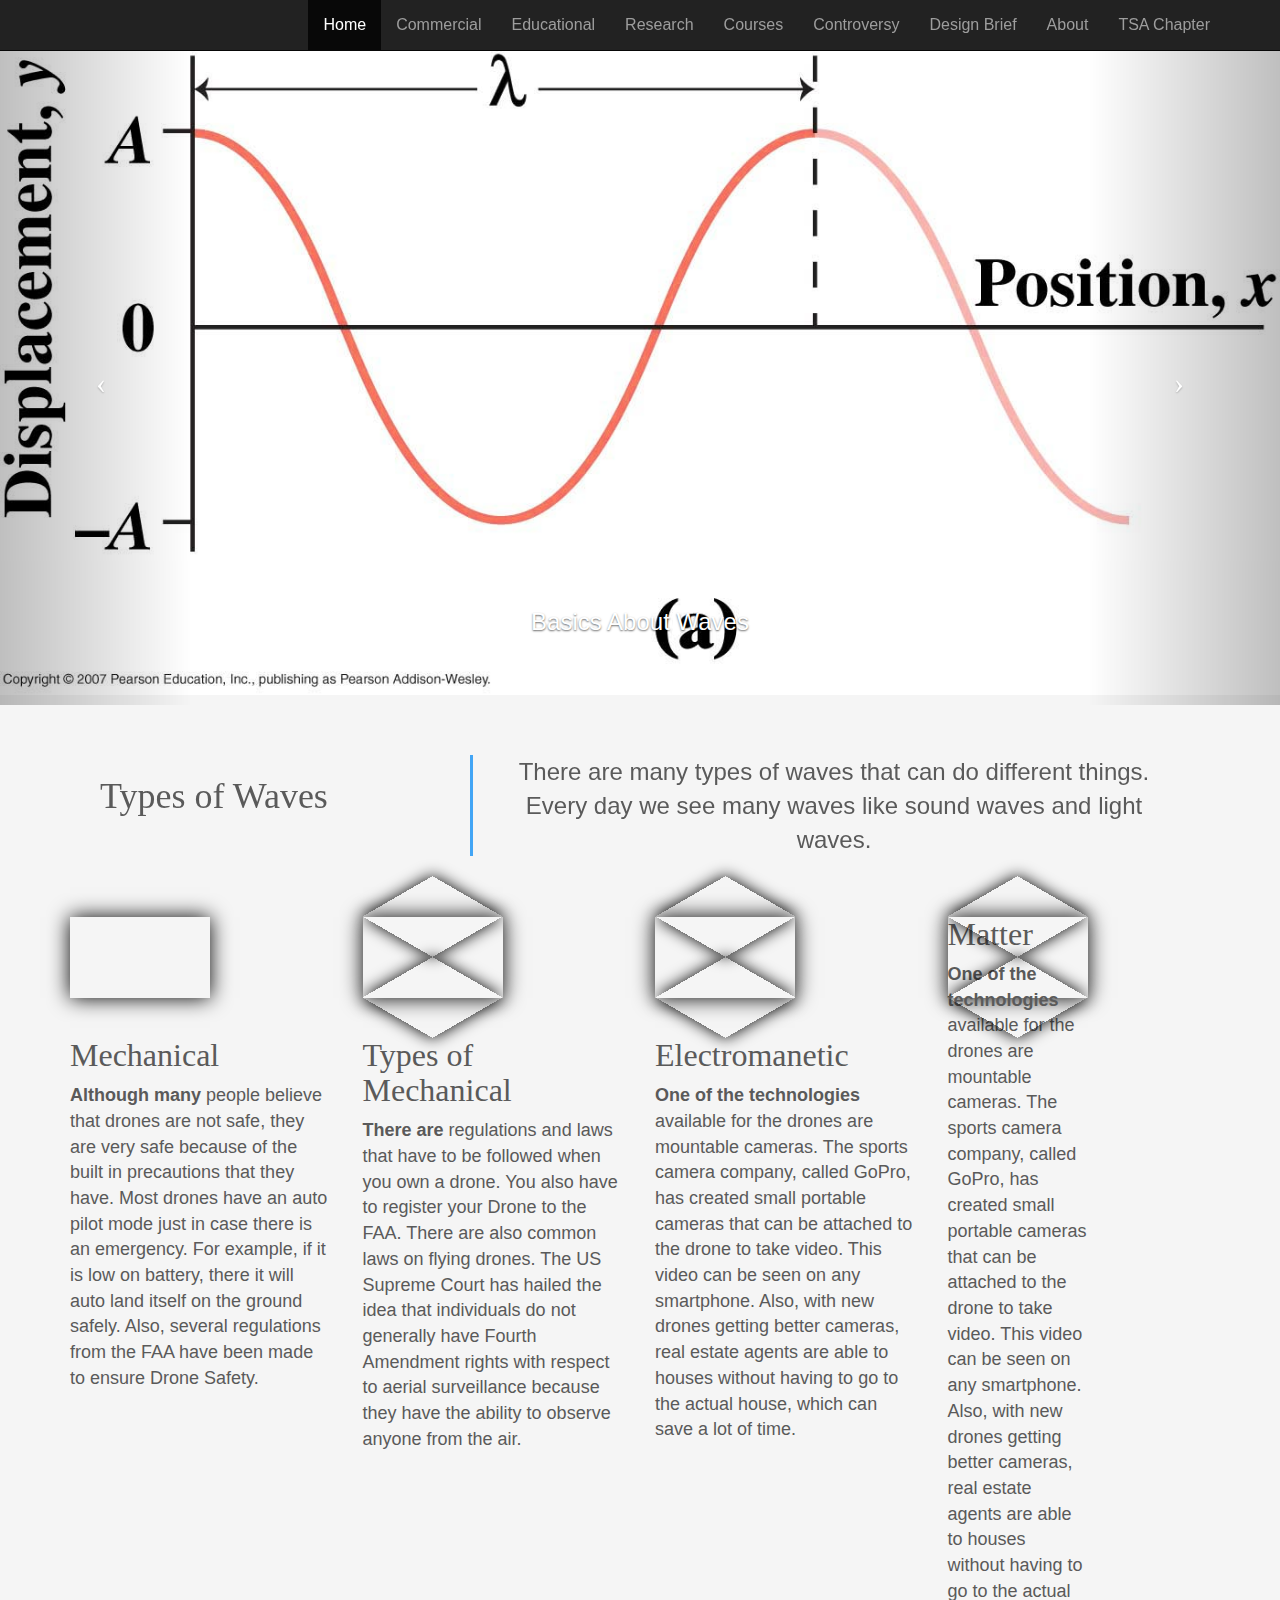
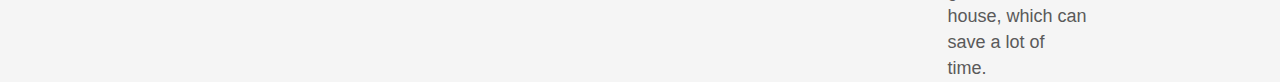
==== index.html @ e33c4ad2 "j" ====
<!DOCTYPE <!DOCTYPE html>
<html>
<head>
  <title>Waves</title>
  <meta name="viewport" content="width=device-width, initial-scale=1, maximum-scale=1, user-scalable=no">
  <link href = "css/bootstrap.min.css" rel = "stylesheet">
  <link href = "css/styles.css" rel = "stylesheet">
  <script type="text/javascript" src="s"></script>
  <link rel='shortcut icon' href='favicon.ico' type='image/x-icon'/ >
  <style>
.button {
  padding: 15px 25px;
  font-size: 24px;
  text-align: center;
  cursor: pointer;
  outline: none;
  color: #fff;
  background-color: #4CAF50;
  border: none;
  border-radius: 15px;
  box-shadow: 0 9px #999;
}

.button:hover {background-color: #3e8e41}

.button:active {
  background-color: #3e8e41;
  box-shadow: 0 5px #666;
  transform: translateY(4px);
}
</style>


</head>
<body>
    <!-- Navbar -->

    <nav class="navbar navbar-inverse navbar-fixed-top">
      <div class="container">
        <div class="navbar-header">
          <button type="button" class="navbar-toggle collapsed" data-toggle="collapse" data-target="#navbar" aria-expanded="false" aria-controls="navbar">
            <span class="sr-only">Toggle navigation</span>
            <span class="icon-bar"></span>
            <span class="icon-bar"></span>
            <span class="icon-bar"></span>
          </button>

        </div>
        <font size="3">
        <div id="navb>ar" class="collapse navbar-collapse">
          <ul class="nav navbar-nav navbar-right">
            <li class="active"><a href="index.html">Home</a></li>
            <li><a href="commercial.html">Commercial</a></li>
            <li><a href="educational.html">Educational</a></li>
            <li><a href="research.html">Research</a></li>
            <li><a href = "courses.html">Courses</a>
              <li><a href="controversy.html">Controversy</a></li>
              <li><a href = "desginBreif.html">Design Brief</a></li>
              <li><a href="about.html">About</a></li>
            <li><a href = "TSAChapter.html">TSA Chapter</a></li>
          </ul>
</font>
        </div>
      </div>
    </nav>
    <!-- End of Navbar -->
    <!-- Start of Carousel -->
    <div id = "myCarousel" class="carousel slide">
      <ol class = "carousel-indicators">
        <li data-target = "#myCarousel" data-slide-to = "0" class = "active"></li>
        <li data-target = "#myCarousel" data-slide-to = "1"></li>
        <li data-target = "#myCarousel" data-slide-to = "2"></li>
      </ol>

      <div class = "carousel-inner">

        <div class = "item active">
          <a href="commercial.html" class="darken"><img src = "images/image1.jpg" alt = "Basics About Waves" class = img-responsive></a>
          <div class = "carousel-caption">
            <div class = "full-width-text-center">
              <a href = "commercial.html"><h3>Basics About Waves</h3></a>
            </div>
          </div>
        </div>
        <div class = "item">
          <a href="educational.html"class="darken"><img src = "images/image2.jpg" alt = "Placeholder" class = img-responsive></a>
          <div class = "carousel-caption">
            <div class = "full-width-text-center">
              <a href="educational.html"><h3>Doppler Effect</h3></a>
            </div>
          </div>
        </div>
        <div class = "item">
          <a href = "research.html"class="darken"><img src = "images/image3.jpg" alt = "Placeholder" class = img-responsive></href>
          <div class = "carousel-caption">
            <div class = "full-width-text-center">
              <a href = "research.html"><h3>Math in Waves</h3></href>
            </div>
          </div>
        </div>
      </div>

      <a class = "carousel-control left" href = "#myCarousel" data-slide = "prev">
        <span class = "icon-prev"></span>
      </a>
      <a class = "carousel-control right" href = "#myCarousel" data-slide = "next">
        <span class = "icon-next"></span>
      </a>
    </div>
    <!-- End of Carousel -->


    <div class="container marketing">

      <!--  columns of text below the carousel -->


      <div class="col-sm-12 leadback">
              <div class="col-sm-4 section-title">

                <br>
                <br>

                <font face="Lato"><h1>Types of Waves </font> </h1>

              </div>
              <div class="col-sm-8">
                <p></p>

                <p class="lead">There are many types of waves that can do different things. Every day we see many waves like sound waves and light waves. </p>
              </div>
            </div>
      <div class="row">
        <div class="col-lg-3">



          <div class="hexagon">
  <div class="hexTop"></div>
  <div class="hexBottom"></div>
</div>
          <font size="6.5"><font face="Warnock"><h2>Mechanical</font></font></h2>
          <p><b>Although many </b>people believe that drones are not safe, they are very safe because of the built in precautions that they have. Most drones have an auto pilot mode just in case there is an emergency. For example, if it is low on battery, there it will auto land itself on the ground safely. Also, several regulations from the FAA have been made to ensure Drone Safety.</p>

        </div><!-- /.col-lg-4 -->
        <div class="col-lg-3">
          <div class="hexagonf">
  <div class="hexTopf"></div>
  <div class="hexBottomf"></div>
</div>
          <font size="6.5"><font face="Warnock"><h2>Types of Mechanical</font></font></h2>
          <p><b>There are </b>regulations and laws that have to be followed when you own a drone. You also have to register your Drone to the FAA. There are also common laws on flying drones. The US Supreme Court has hailed the idea that individuals do not generally have Fourth Amendment rights with respect to aerial surveillance because they have the ability to observe anyone from the air.</p>

        </div><!-- /.col-lg-4 -->
        <div class="col-lg-3">
          <div class="hexagonq">
  <div class="hexTopq"></div>
  <div class="hexBottomq"></div>
</div>
          <font size="6.5"><font face="Warnock"><h2>Electromanetic</font></font></h2>

          <p><b>One of the technologies </b>available for the drones are mountable cameras. The sports camera company, called GoPro, has created small portable cameras that can be attached to the drone to take video. This video can be seen on any smartphone. Also, with new drones getting better cameras, real estate agents are able to houses without having to go to the actual house, which can save a lot of time.


        </div><!-- /.col-lg-4 -->
        <div class="col-lg-3">
          <div class="hexagona">
  <div class="hexTopa"></div>
  <div class="hexBottoma"></div>

      <!-- /.row -->
      <font size="6.5"><font face="Warnock"><h2>Matter</font></font></h2>

      <p><b>One of the technologies </b>available for the drones are mountable cameras. The sports camera company, called GoPro, has created small portable cameras that can be attached to the drone to take video. This video can be seen on any smartphone. Also, with new drones getting better cameras, real estate agents are able to houses without having to go to the actual house, which can save a lot of time.
      </p>
    </div>
    <!-- Begin page content -->















    </body>
</center>
    <footer class="footer">
      <div class="container">
        <p class="text-muted"></p>
      </div>
    </footer>
    <script src="https://ajax.googleapis.com/ajax/libs/jquery/1.11.3/jquery.min.js"></script>
    <script src="js/bootstrap.min.js"></script>
</body>
</html>
---- css/styles.css ----
body {
  padding-top: 50px;
  color: #5a5a5a;
}
a {
  color:#FFF;
}
a:hover {
  color: #FFF;
}
a:link {
    text-decoration: none;
}

a.darken {
    display: inline-block;
    background: black;
    padding: 0;
    position:relative
}

a.darken img {
    display: block;

    -webkit-transition: all 0.5s linear;
       -moz-transition: all 0.5s linear;
        -ms-transition: all 0.5s linear;
         -o-transition: all 0.5s linear;
            transition: all 0.5s linear;
}

a.darken:hover img {
    opacity: 0.7;
}
a.darken span{position:absolute;top:5px;color:#000;left:10px}
a.darken:hover span{color:#fff;
    -webkit-transition: all 0.5s linear;
       -moz-transition: all 0.5s linear;
        -ms-transition: all 0.5s linear;
         -o-transition: all 0.5s linear;
            transition: all 0.5s linear;
}
#myCarousel {
  padding-bottom: 10px;
}
.starter-template {
  padding: 40px 15px;
  text-align: center;
}
html,body{height:100%;}
.carousel,.item,.active{height:100%;}
.carousel-inner{height:100%;}

.carousel-fade .carousel-inner .item {
  opacity: 0;
  -webkit-transition-property: opacity;
  -moz-transition-property: opacity;
  -o-transition-property: opacity;
  transition-property: opacity;
}
.carousel-fade .carousel-inner .active {
  opacity: 1;
}
.carousel-fade .carousel-inner .active.left,
.carousel-fade .carousel-inner .active.right {
  left: 0;
  opacity: 0;
  z-index: 1;
}
.carousel-fade .carousel-inner .next.left,
.carousel-fade .carousel-inner .prev.right {
  opacity: 1;
}
.carousel-fade .carousel-control {
  z-index: 2;
}
/* HEXAGON IMAGES OUTLINE */
.hexagon {
  position: relative;
  width: 140px;
  height: 80.83px;
  margin: 40.41px 0;
  background-image: url(http://aada.asn.au/wp-content/uploads/2014/12/saftey-first-370x215.jpg);
  background-size: auto 161.6581px;
  background-position: center;
  box-shadow: 0 0 20px rgba(0,0,0,1);
}

.hexTop,
.hexBottom {
  position: absolute;
  z-index: 1;
  width: 98.99px;
  height: 98.99px;
  overflow: hidden;
  -webkit-transform: scaleY(0.5774) rotate(-45deg);
  -ms-transform: scaleY(0.5774) rotate(-45deg);
  transform: scaleY(0.5774) rotate(-45deg);
  background: inherit;
  left: 20.50px;
}

/*counter transform the bg image on the caps*/
.hexTop:after,
.hexBottom:after {
  content: "";
  position: absolute;
  width: 140.0000px;
  height: 80.82903768654761px;
  -webkit-transform:  rotate(45deg) scaleY(1.7321) translateY(-40.4145px);
  -ms-transform:      rotate(45deg) scaleY(1.7321) translateY(-40.4145px);
  transform:          rotate(45deg) scaleY(1.7321) translateY(-40.4145px);
  -webkit-transform-origin: 0 0;
  -ms-transform-origin: 0 0;
  transform-origin: 0 0;
  background: inherit;
}

.hexTop {
  top: -49.4975px;
}

.hexTop:after {
  background-position: center top;
}

.hexBottom {
  bottom: -49.4975px;
}

.hexBottom:after {
  background-position: center bottom;
}

.hexagon:after {
  content: "";
  position: absolute;
  top: 0.0000px;
  left: 0;
  width: 140.0000px;
  height: 80.8290px;
  z-index: 2;
  background: inherit;
}








.hexagonf {
  position: relative;
  width: 140px;
  height: 80.83px;
  margin: 40.41px 0;
  background-image: url(http://dronewithme.com/wp-content/uploads/2013/09/choisir-drone.jpg);
  background-size: auto 161.6581px;
  background-position: center;
  box-shadow: 0 0 20px rgba(0,0,0,1);
}

.hexTopf,
.hexBottomf {
  position: absolute;
  z-index: 1;
  width: 98.99px;
  height: 98.99px;
  overflow: hidden;
  -webkit-transform: scaleY(0.5774) rotate(-45deg);
  -ms-transform: scaleY(0.5774) rotate(-45deg);
  transform: scaleY(0.5774) rotate(-45deg);
  background: inherit;
  left: 20.50px;
  box-shadow: 0 0 20px rgba(0,0,0,1);
}

/*counter transform the bg image on the caps*/
.hexTopf:after,
.hexBottomf:after {
  content: "";
  position: absolute;
  width: 140.0000px;
  height: 80.82903768654761px;
  -webkit-transform:  rotate(45deg) scaleY(1.7321) translateY(-40.4145px);
  -ms-transform:      rotate(45deg) scaleY(1.7321) translateY(-40.4145px);
  transform:          rotate(45deg) scaleY(1.7321) translateY(-40.4145px);
  -webkit-transform-origin: 0 0;
  -ms-transform-origin: 0 0;
  transform-origin: 0 0;
  background: inherit;
}

.hexTopf {
  top: -49.4975px;
}

.hexTopf:after {
  background-position: center top;
}

.hexBottomf {
  bottom: -49.4975px;
}

.hexBottomf:after {
  background-position: center bottom;
}

.hexagonf:after {
  content: "";
  position: absolute;
  top: 0.0000px;
  left: 0;
  width: 140.0000px;
  height: 80.8290px;
  z-index: 2;
  background: inherit;
}






.hexagonq {
  position: relative;
  width: 140px;
  height: 80.83px;
  margin: 40.41px 0;
  background-image: url(http://blog.sfgate.com/techchron/files/2014/06/454551821.jpg);
  background-size: auto 161.6581px;
  background-position: center;
  box-shadow: 0 0 20px rgba(0,0,0,1);
}

.hexTopq,
.hexBottomq {
  position: absolute;
  z-index: 1;
  width: 98.99px;
  height: 98.99px;
  overflow: hidden;
  -webkit-transform: scaleY(0.5774) rotate(-45deg);
  -ms-transform: scaleY(0.5774) rotate(-45deg);
  transform: scaleY(0.5774) rotate(-45deg);
  background: inherit;
  left: 20.50px;
  box-shadow: 0 0 20px rgba(0,0,0,1);
}

/*counter transform the bg image on the caps*/
.hexTopq:after,
.hexBottomq:after {
  content: "";
  position: absolute;
  width: 140.0000px;
  height: 80.82903768654761px;
  -webkit-transform:  rotate(45deg) scaleY(1.7321) translateY(-40.4145px);
  -ms-transform:      rotate(45deg) scaleY(1.7321) translateY(-40.4145px);
  transform:          rotate(45deg) scaleY(1.7321) translateY(-40.4145px);
  -webkit-transform-origin: 0 0;
  -ms-transform-origin: 0 0;
  transform-origin: 0 0;
  background: inherit;
}

.hexTopq {
  top: -49.4975px;
}

.hexTopq:after {
  background-position: center top;
}

.hexBottomq {
  bottom: -49.4975px;
}

.hexBottomq:after {
  background-position: center bottom;
}

.hexagonq:after {
  content: "";
  position: absolute;
  top: 0.0000px;
  left: 0;
  width: 140.0000px;
  height: 80.8290px;
  z-index: 2;
  background: inherit;
}







.hexagona {
  position: relative;
  width: 140px;
  height: 80.83px;
  margin: 40.41px 0;
  background-image: url(https://i.ytimg.com/vi/KFj_l9Km3yk/maxresdefault.jpg);
  background-size: auto 161.6581px;
  background-position: center;
  box-shadow: 0 0 20px rgba(0,0,0,1);
}

.hexTopa,
.hexBottoma {
  position: absolute;
  z-index: 1;
  width: 98.99px;
  height: 98.99px;
  overflow: hidden;
  -webkit-transform: scaleY(0.5774) rotate(-45deg);
  -ms-transform: scaleY(0.5774) rotate(-45deg);
  transform: scaleY(0.5774) rotate(-45deg);
  background: inherit;
  left: 20.50px;
  box-shadow: 0 0 20px rgba(0,0,0,1);
}

/*counter transform the bg image on the caps*/
.hexTopa:after,
.hexBottoma:after {
  content: "";
  position: absolute;
  width: 140.0000px;
  height: 80.82903768654761px;
  -webkit-transform:  rotate(45deg) scaleY(1.7321) translateY(-40.4145px);
  -ms-transform:      rotate(45deg) scaleY(1.7321) translateY(-40.4145px);
  transform:          rotate(45deg) scaleY(1.7321) translateY(-40.4145px);
  -webkit-transform-origin: 0 0;
  -ms-transform-origin: 0 0;
  transform-origin: 0 0;
  background: inherit;
}

.hexTopa {
  top: -49.4975px;
}

.hexTopa:after {
  background-position: center top;
}

.hexBottoma {
  bottom: -49.4975px;
}

.hexBottoma:after {
  background-position: center bottom;
}

.hexagona:after {
  content: "";
  position: absolute;
  top: 0.0000px;
  left: 0;
  width: 140.0000px;
  height: 80.8290px;
  z-index: 2;
  background: inherit;
}

body
{
background: #CFD8DC;
}
.leadback .lead {
    margin-top: 50px;
    text-align: center;

    font-size: 24px;
    margin-left: 0px;
    margin-right: 0px;
    padding-left: 15px;
    padding-right: 0px;
    border-left: 3px solid #42A5F5;
  }

    .hit-the-floor {
color: #42A5F5;
font-size: 5em;
font-weight: bold;
font-family: fantasy;;
text-shadow: 0 1px 0 #ccc, 0 2px 0 #c9c9c9, 0 3px 0 #bbb, 0 4px 0 #b9b9b9, 0 5px 0 #aaa, 0 6px 1px rgba(0,0,0,.1), 0 0 5px rgba(0,0,0,.1), 0 1px 3px rgba(0,0,0,.3), 0 3px 5px rgba(0,0,0,.2), 0 5px 10px rgba(0,0,0,.25), 0 10px 10px rgba(0,0,0,.2), 0 20px 20px rgba(0,0,0,.15);
}

.hit-the-floor {
  text-align: center;
}

body {
  background-color: #f1f1f1;
}
@import url(http://fonts.googleapis.com/css?family=Roboto:400,700);
html, body {
  width: 100%;
  height: 100%;
  margin: 0;
  -webkit-user-select: none;
     -moz-user-select: none;
      -ms-user-select: none;
          user-select: none;
}

body {
  display: -webkit-box;
  display: -webkit-flex;
  display: -ms-flexbox;
  display: flex;
  font-family: Roboto, "Helvetica Neue", sans-serif;
  font-size: 18px;
  -webkit-perspective: 500px;
          perspective: px;
  background-color: #f5f5f5;
  -webkit-box-orient: vertical;
  -webkit-box-direction: normal;
  -webkit-flex-direction: column;
      -ms-flex-direction: column;
          flex-direction: column;

}

.description {
  margin-top: 50px;
  text-align: center;
  color: #999;
  -webkit-transition: opacity 0.3s ease;
  transition: opacity 0.3s ease;
}

.description a {
  color: #4A9DF6;
  text-decoration: none;
}

.btn.is-open ~ .description {
  opacity: 0;
}

.btn {
  display: block;
  position: relative;
  width: 200px;
  height: 80px;
  -webkit-transition: width 0.8s cubic-bezier(0.23, 1, 0.32, 1), height 0.8s cubic-bezier(0.23, 1, 0.32, 1), -webkit-transform 0.8s cubic-bezier(0.175, 0.885, 0.32, 1.275);
  transition: width 0.8s cubic-bezier(0.23, 1, 0.32, 1), height 0.8s cubic-bezier(0.23, 1, 0.32, 1), -webkit-transform 0.8s cubic-bezier(0.175, 0.885, 0.32, 1.275);
  transition: width 0.8s cubic-bezier(0.23, 1, 0.32, 1), height 0.8s cubic-bezier(0.23, 1, 0.32, 1), transform 0.8s cubic-bezier(0.175, 0.885, 0.32, 1.275);
  transition: width 0.8s cubic-bezier(0.23, 1, 0.32, 1), height 0.8s cubic-bezier(0.23, 1, 0.32, 1), transform 0.8s cubic-bezier(0.175, 0.885, 0.32, 1.275), -webkit-transform 0.8s cubic-bezier(0.175, 0.885, 0.32, 1.275);
  -webkit-transform-style: preserve-3d;
          transform-style: preserve-3d;

  text-align: center;
}

.btn-front {
  position: absolute;
  display: block;
  width: 100%;
  height: 100%;
  line-height: 80px;
  background-color: #F44336;
  color: #fff;
  border-radius:40px;
  cursor: pointer;
  -webkit-backface-visibility: hidden;
          backface-visibility: hidden;
  -webkit-tap-highlight-color: transparent;
  -webkit-transition: background 0.15s ease, line-height 0.8s cubic-bezier(0.23, 1, 0.32, 1);
  transition: background 0.15s ease, line-height 0.8s cubic-bezier(0.23, 1, 0.32, 1);
}

.btn-front:hover {
  background-color: #f77066;
  border-radius:40px;
}

.btn.is-open .btn-front {
  pointer-events: none;
  line-height: 50px;
}

.btn-back {
  position: absolute;
  width: 100%;
  height: 100%;
  background-color: #eee;
  color: #222;
  border-radius:40px;
  -webkit-transform: translateZ(-2px) rotateX(180deg);
          transform: translateZ(-2px) rotateX(180deg);
  overflow: hidden;
  -webkit-transition: box-shadow 0.8s ease;
  transition: box-shadow 0.8s ease;
}

.btn-back p {
  margin-top: 27px;
  margin-bottom: 25px;
}

.btn-back button {
  padding: 12px 20px;
  width: 30%;
  margin: 0 5px;
  background-color: transparent;
  border: 0;
  border-radius: 2px;
  font-size: 1em;
  cursor: pointer;
  -webkit-appearance: none;
  -webkit-tap-highlight-color: transparent;
  -webkit-transition: background 0.15s ease;
  transition: background 0.15s ease;
}
.btn-back button:focus {
  outline: 0;
}
.btn-back button.yes {
  color: #2196F3;
  border-radius:40px;
}
.btn-back button.yes:hover {
  background-color: #ddd;
  border-radius:40px;
}
.btn-back button.no {
  color: #2196F3;
  border-radius:40px;
}
.btn-back button.no:hover {
  background-color: #ddd;
  border-radius:40px;
}

.btn.is-open .btn-back {
  box-shadow: 0 8px 25px rgba(0, 0, 0, 0.4);
}

.btn[data-direction="left"] .btn-back,
.btn[data-direction="right"] .btn-back {
  -webkit-transform: translateZ(-2px) rotateY(180deg);
          transform: translateZ(-2px) rotateY(180deg);
}

.btn.is-open {
  width: 400px;
  height: 160px;
}

.btn[data-direction="top"].is-open {
  -webkit-transform: rotateX(180deg);
          transform: rotateX(180deg);
}

.btn[data-direction="right"].is-open {
  -webkit-transform: rotateY(180deg);
          transform: rotateY(180deg);
}

.btn[data-direction="bottom"].is-open {
  -webkit-transform: rotateX(-180deg);
          transform: rotateX(-180deg);
}

.btn[data-direction="left"].is-open {
  -webkit-transform: rotateY(-180deg);
          transform: rotateY(-180deg);
}






















/* Style the Image Used to Trigger the Modal */
#myImg {
    border-radius: 5px;
    cursor: pointer;
    transition: 0.3s;
}

#myImg:hover {opacity: 0.7;}

/* The Modal (background) */
.modal {
    display: none; /* Hidden by default */
    position: fixed; /* Stay in place */
    z-index: 1; /* Sit on top */
    padding-top: 100px; /* Location of the box */
    left: 0;
    top: 0;
    width: 100%; /* Full width */
    height: 100%; /* Full height */
    overflow: auto; /* Enable scroll if needed */
    background-color: rgb(0,0,0); /* Fallback color */
    background-color: rgba(0,0,0,0.9); /* Black w/ opacity */
}

/* Modal Content (Image) */
.modal-content {
    margin: auto;
    display: block;
    width: 80%;
    max-width: 700px;
}

/* Caption of Modal Image (Image Text) - Same Width as the Image */
#caption {
    margin: auto;
    display: block;
    width: 80%;
    max-width: 700px;
    text-align: center;
    color: #ccc;
    padding: 10px 0;
    height: 150px;
}

/* Add Animation - Zoom in the Modal */
.modal-content, #caption {
    -webkit-animation-name: zoom;
    -webkit-animation-duration: 0.6s;
    animation-name: zoom;
    animation-duration: 0.6s;
}

@-webkit-keyframes zoom {
    from {-webkit-transform:scale(0)}
    to {-webkit-transform:scale(1)}
}

@keyframes zoom {
    from {transform:scale(0)}
    to {transform:scale(1)}
}

/* The Close Button */
.close {
    position: absolute;
    top: 15px;
    right: 35px;
    color: #f1f1f1;
    font-size: 40px;
    font-weight: bold;
    transition: 0.3s;
}

.close:hover,
.close:focus {
    color: #bbb;
    text-decoration: none;
    cursor: pointer;
}

/* 100% Image Width on Smaller Screens */
@media only screen and (max-width: 700px){
    .modal-content {
        width: 100%;
    }
}
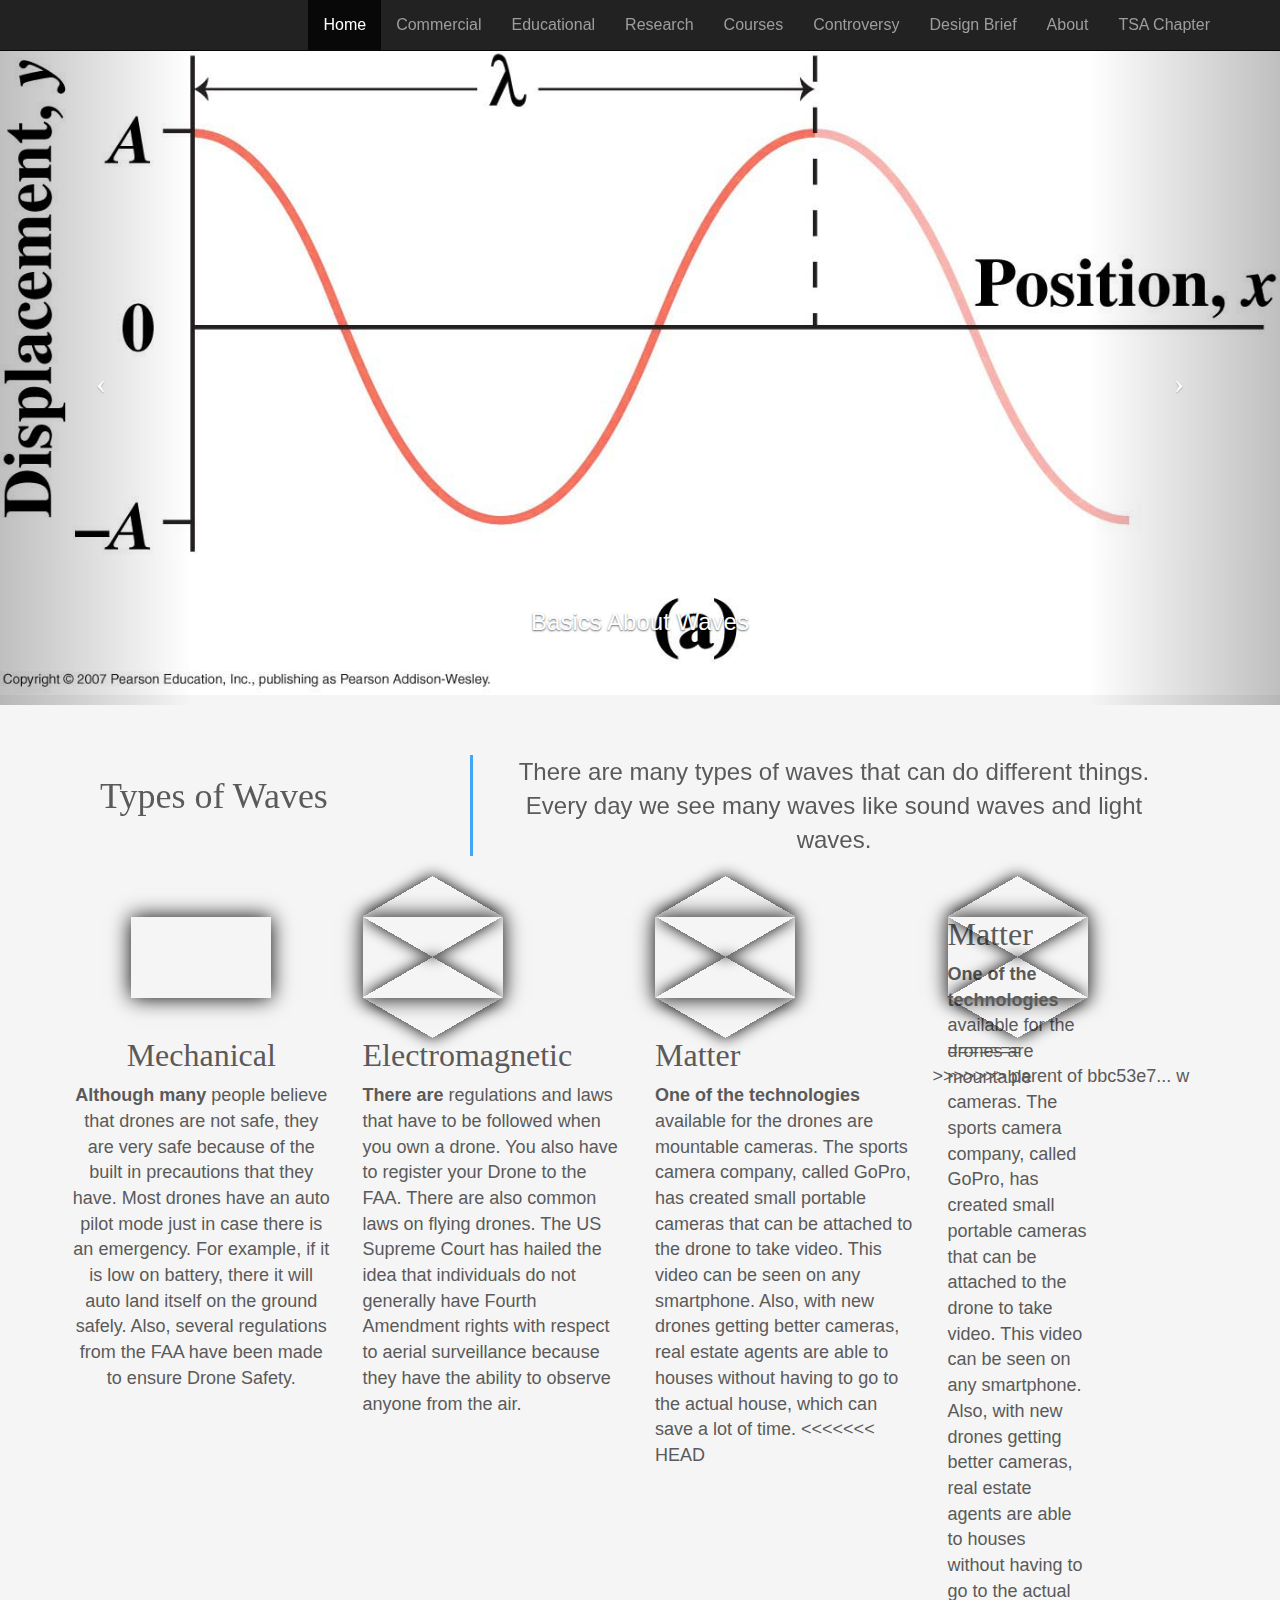
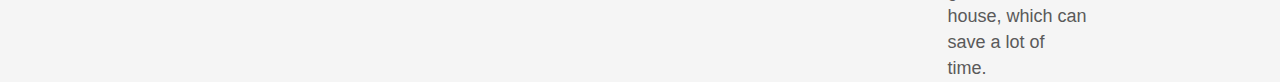
==== commit 03f92cac: "h" ====
--- a/index.html
+++ b/index.html
@@ -134,7 +134,7 @@
         <div class="col-lg-3">
 
 
-
+<center>
           <div class="hexagon">
   <div class="hexTop"></div>
   <div class="hexBottom"></div>
@@ -148,7 +148,7 @@
   <div class="hexTopf"></div>
   <div class="hexBottomf"></div>
 </div>
-          <font size="6.5"><font face="Warnock"><h2>Types of Mechanical</font></font></h2>
+          <font size="6.5"><font face="Warnock"><h2>Electromagnetic</font></font></h2>
           <p><b>There are </b>regulations and laws that have to be followed when you own a drone. You also have to register your Drone to the FAA. There are also common laws on flying drones. The US Supreme Court has hailed the idea that individuals do not generally have Fourth Amendment rights with respect to aerial surveillance because they have the ability to observe anyone from the air.</p>
 
         </div><!-- /.col-lg-4 -->
@@ -157,11 +157,12 @@
   <div class="hexTopq"></div>
   <div class="hexBottomq"></div>
 </div>
-          <font size="6.5"><font face="Warnock"><h2>Electromanetic</font></font></h2>
+          <font size="6.5"><font face="Warnock"><h2>Matter</font></font></h2>
 
           <p><b>One of the technologies </b>available for the drones are mountable cameras. The sports camera company, called GoPro, has created small portable cameras that can be attached to the drone to take video. This video can be seen on any smartphone. Also, with new drones getting better cameras, real estate agents are able to houses without having to go to the actual house, which can save a lot of time.
 
 
+<<<<<<< HEAD
         </div><!-- /.col-lg-4 -->
         <div class="col-lg-3">
           <div class="hexagona">
@@ -174,6 +175,11 @@
       <p><b>One of the technologies </b>available for the drones are mountable cameras. The sports camera company, called GoPro, has created small portable cameras that can be attached to the drone to take video. This video can be seen on any smartphone. Also, with new drones getting better cameras, real estate agents are able to houses without having to go to the actual house, which can save a lot of time.
       </p>
     </div>
+=======
+  </center>
+      </div><!-- /.row -->
+
+>>>>>>> parent of bbc53e7... w
     <!-- Begin page content -->
 
 
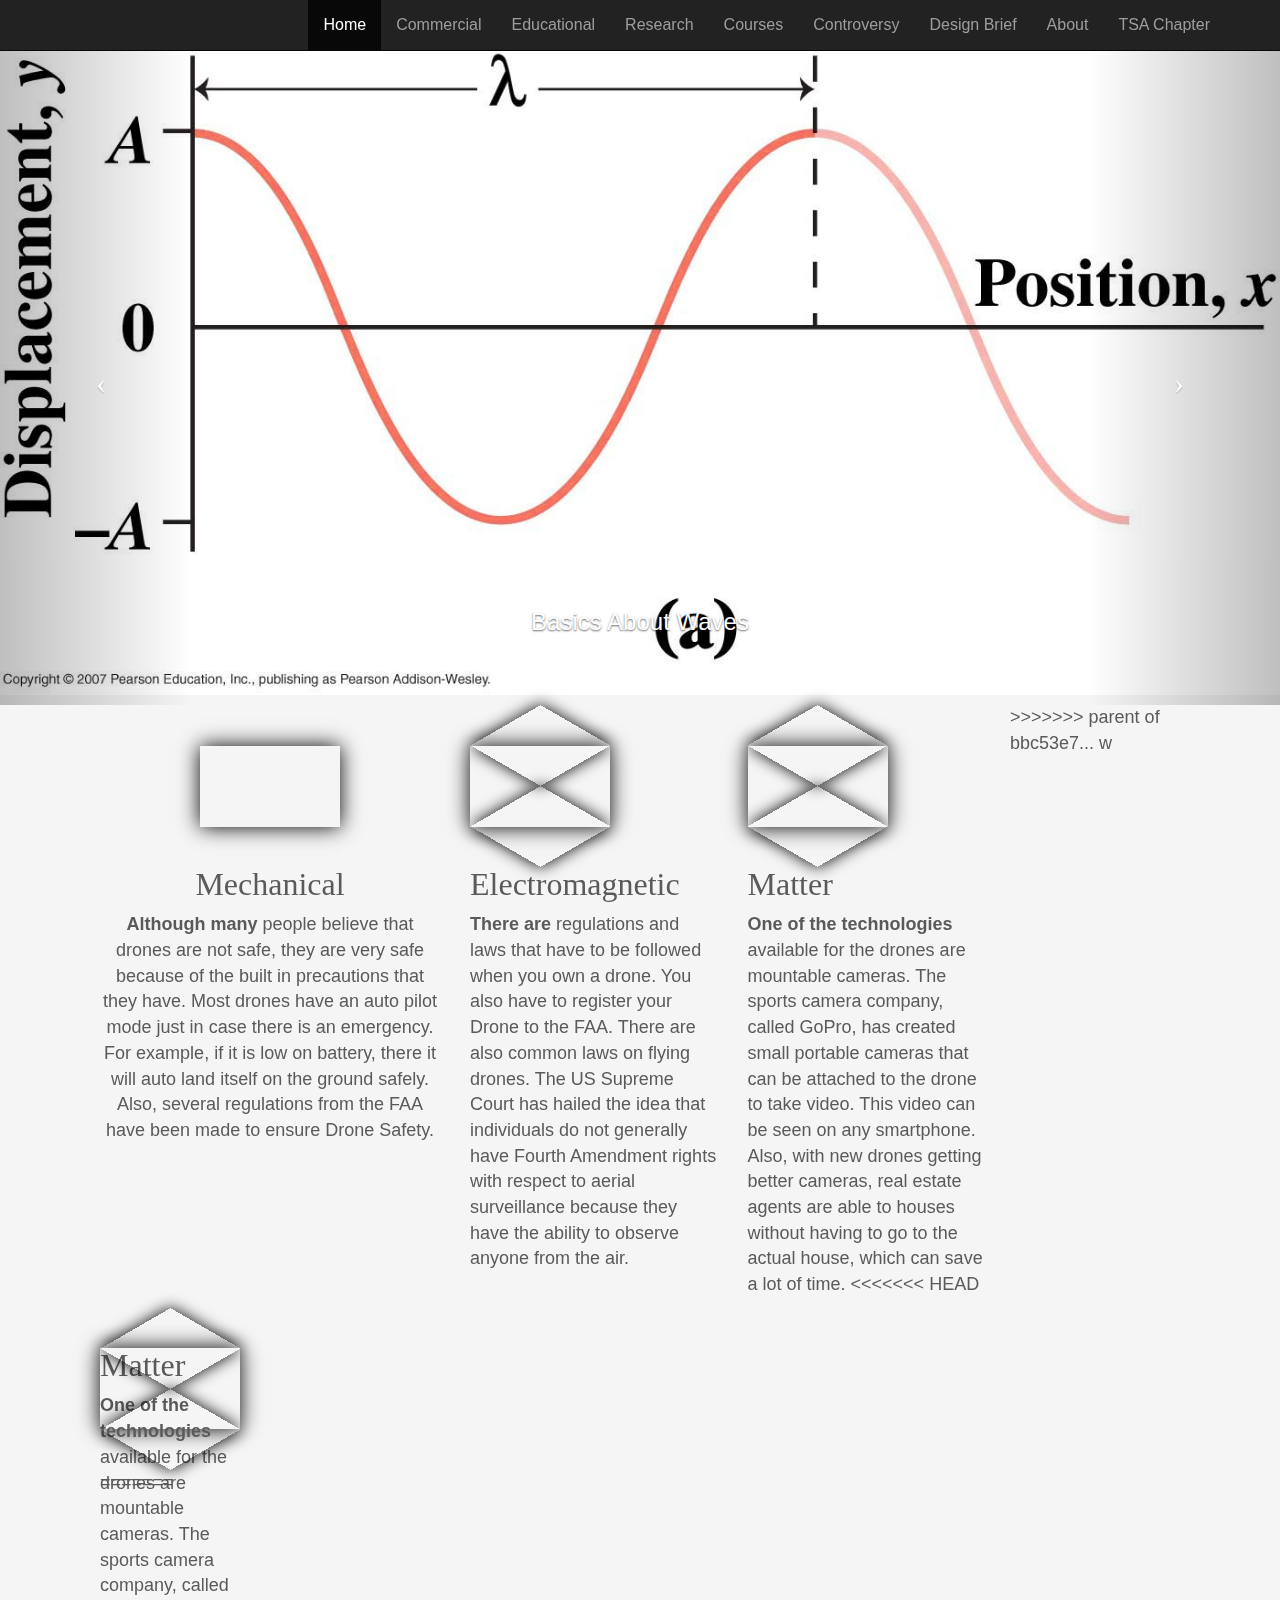
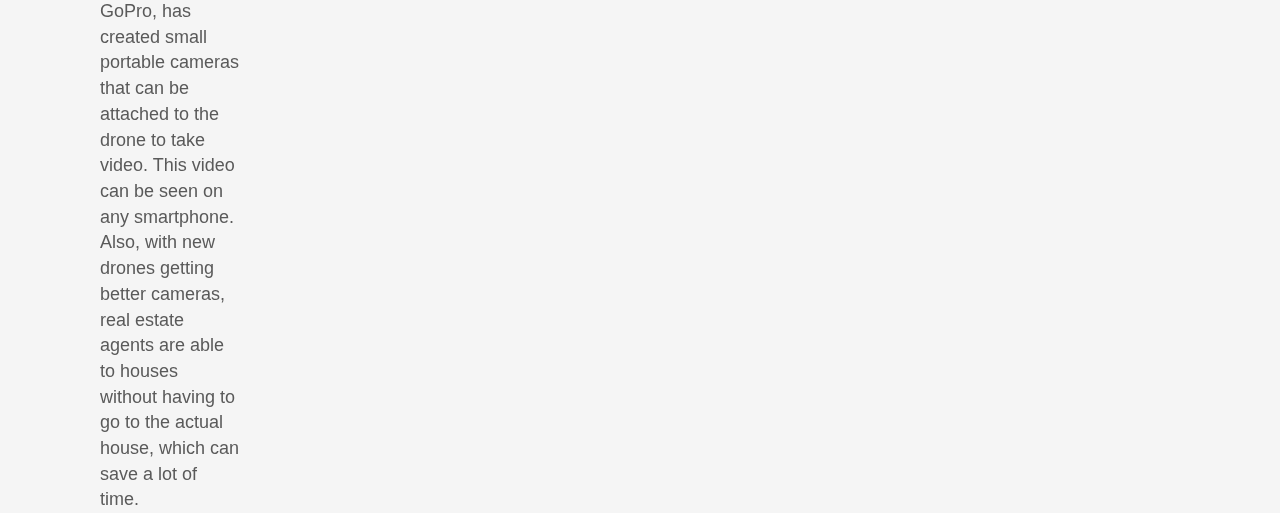
==== commit 653f0930: "h" ====
--- a/index.html
+++ b/index.html
@@ -118,20 +118,7 @@
       <div class="col-sm-12 leadback">
               <div class="col-sm-4 section-title">
 
-                <br>
-                <br>
-
-                <font face="Lato"><h1>Types of Waves </font> </h1>
-
-              </div>
-              <div class="col-sm-8">
-                <p></p>
-
-                <p class="lead">There are many types of waves that can do different things. Every day we see many waves like sound waves and light waves. </p>
-              </div>
-            </div>
-      <div class="row">
-        <div class="col-lg-3">
+              
 
 
 <center>
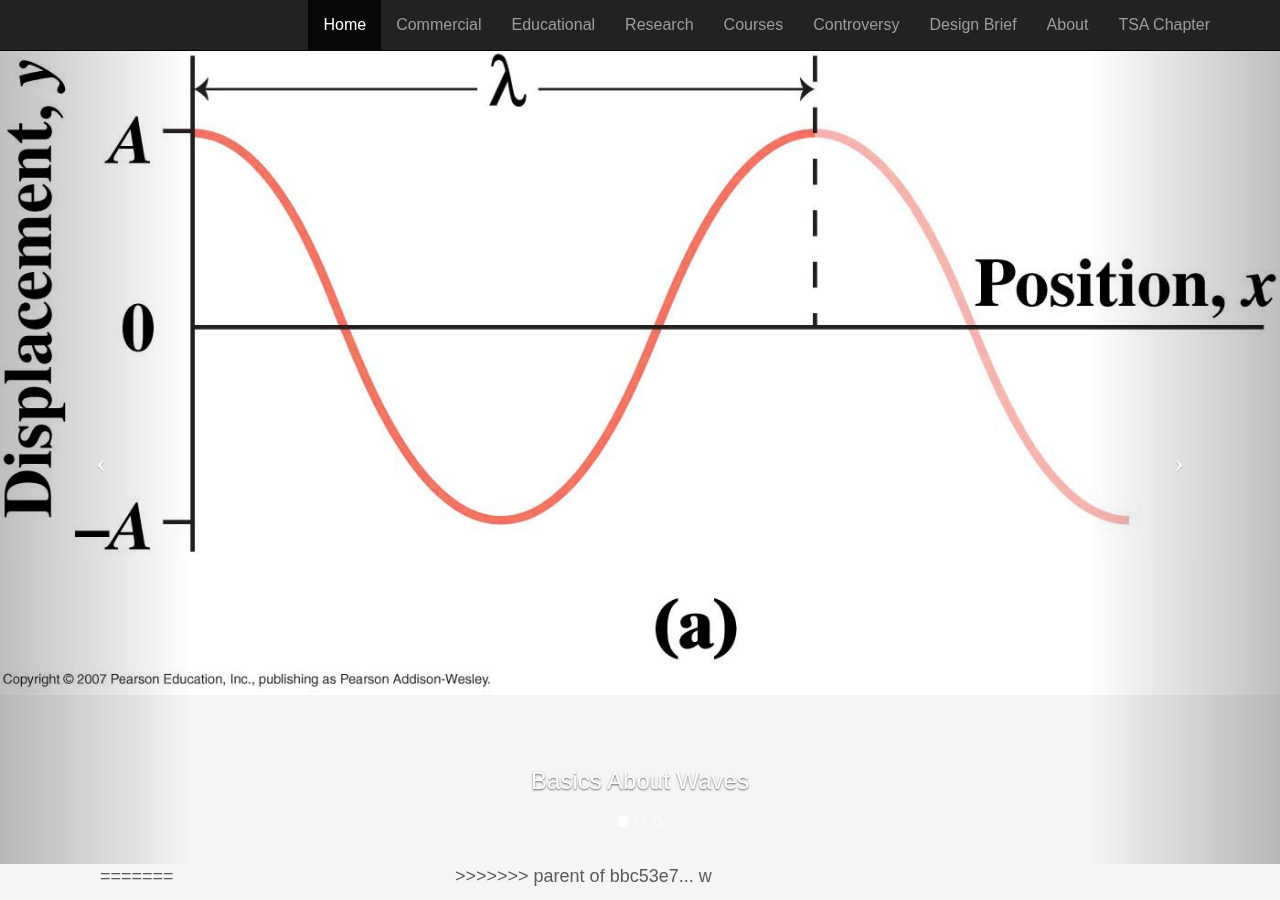
==== commit c46c2863: "n" ====
--- a/index.html
+++ b/index.html
@@ -118,50 +118,9 @@
       <div class="col-sm-12 leadback">
               <div class="col-sm-4 section-title">
 
-              
 
 
-<center>
-          <div class="hexagon">
-  <div class="hexTop"></div>
-  <div class="hexBottom"></div>
-</div>
-          <font size="6.5"><font face="Warnock"><h2>Mechanical</font></font></h2>
-          <p><b>Although many </b>people believe that drones are not safe, they are very safe because of the built in precautions that they have. Most drones have an auto pilot mode just in case there is an emergency. For example, if it is low on battery, there it will auto land itself on the ground safely. Also, several regulations from the FAA have been made to ensure Drone Safety.</p>
 
-        </div><!-- /.col-lg-4 -->
-        <div class="col-lg-3">
-          <div class="hexagonf">
-  <div class="hexTopf"></div>
-  <div class="hexBottomf"></div>
-</div>
-          <font size="6.5"><font face="Warnock"><h2>Electromagnetic</font></font></h2>
-          <p><b>There are </b>regulations and laws that have to be followed when you own a drone. You also have to register your Drone to the FAA. There are also common laws on flying drones. The US Supreme Court has hailed the idea that individuals do not generally have Fourth Amendment rights with respect to aerial surveillance because they have the ability to observe anyone from the air.</p>
-
-        </div><!-- /.col-lg-4 -->
-        <div class="col-lg-3">
-          <div class="hexagonq">
-  <div class="hexTopq"></div>
-  <div class="hexBottomq"></div>
-</div>
-          <font size="6.5"><font face="Warnock"><h2>Matter</font></font></h2>
-
-          <p><b>One of the technologies </b>available for the drones are mountable cameras. The sports camera company, called GoPro, has created small portable cameras that can be attached to the drone to take video. This video can be seen on any smartphone. Also, with new drones getting better cameras, real estate agents are able to houses without having to go to the actual house, which can save a lot of time.
-
-
-<<<<<<< HEAD
-        </div><!-- /.col-lg-4 -->
-        <div class="col-lg-3">
-          <div class="hexagona">
-  <div class="hexTopa"></div>
-  <div class="hexBottoma"></div>
-
-      <!-- /.row -->
-      <font size="6.5"><font face="Warnock"><h2>Matter</font></font></h2>
-
-      <p><b>One of the technologies </b>available for the drones are mountable cameras. The sports camera company, called GoPro, has created small portable cameras that can be attached to the drone to take video. This video can be seen on any smartphone. Also, with new drones getting better cameras, real estate agents are able to houses without having to go to the actual house, which can save a lot of time.
-      </p>
-    </div>
 =======
   </center>
       </div><!-- /.row -->
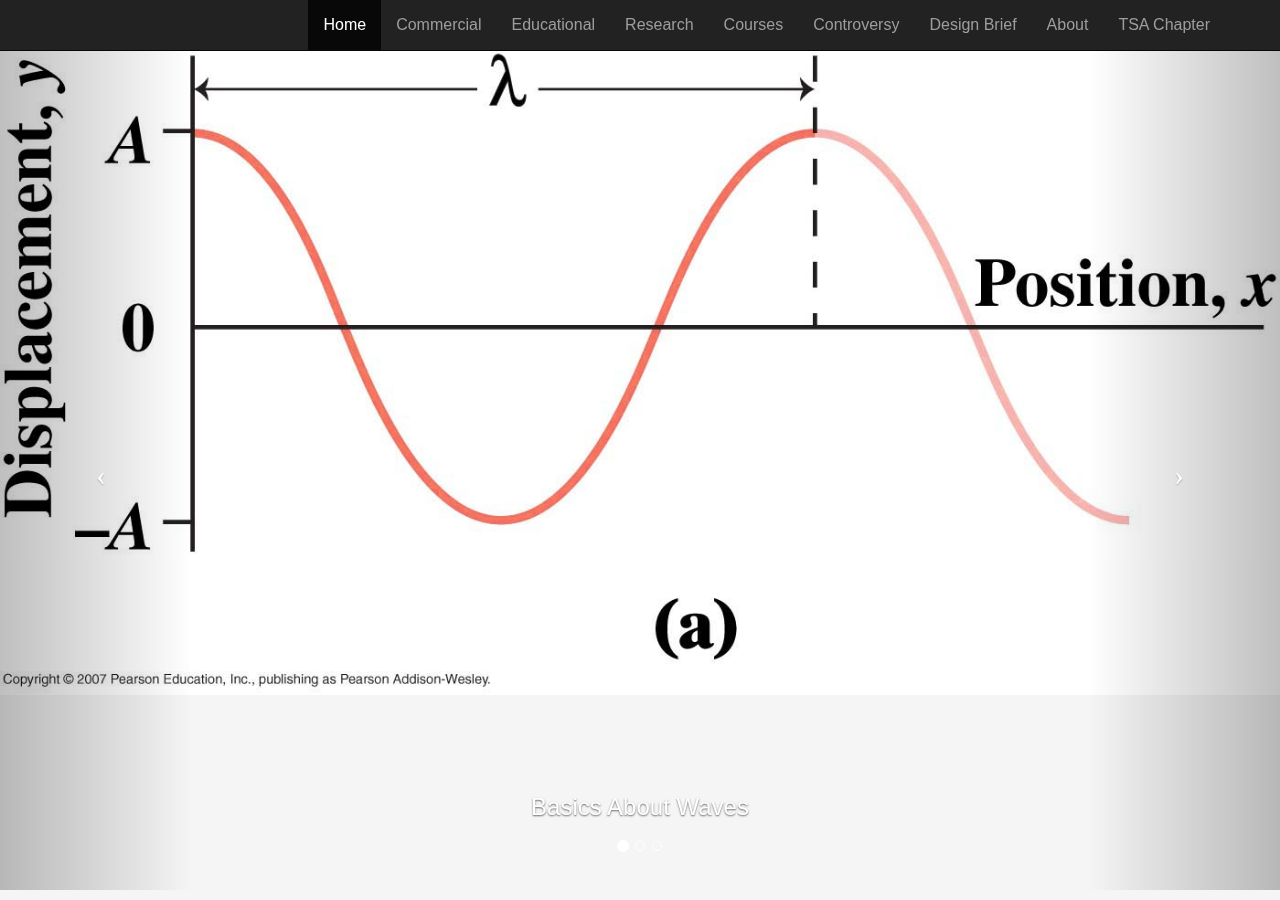
==== commit 5110cc78: "j" ====
--- a/index.html
+++ b/index.html
@@ -110,23 +110,13 @@
     <!-- End of Carousel -->
 
 
-    <div class="container marketing">
+    
 
       <!--  columns of text below the carousel -->
 
 
-      <div class="col-sm-12 leadback">
-              <div class="col-sm-4 section-title">
 
 
-
-
-=======
-  </center>
-      </div><!-- /.row -->
-
->>>>>>> parent of bbc53e7... w
-    <!-- Begin page content -->
 
 
 
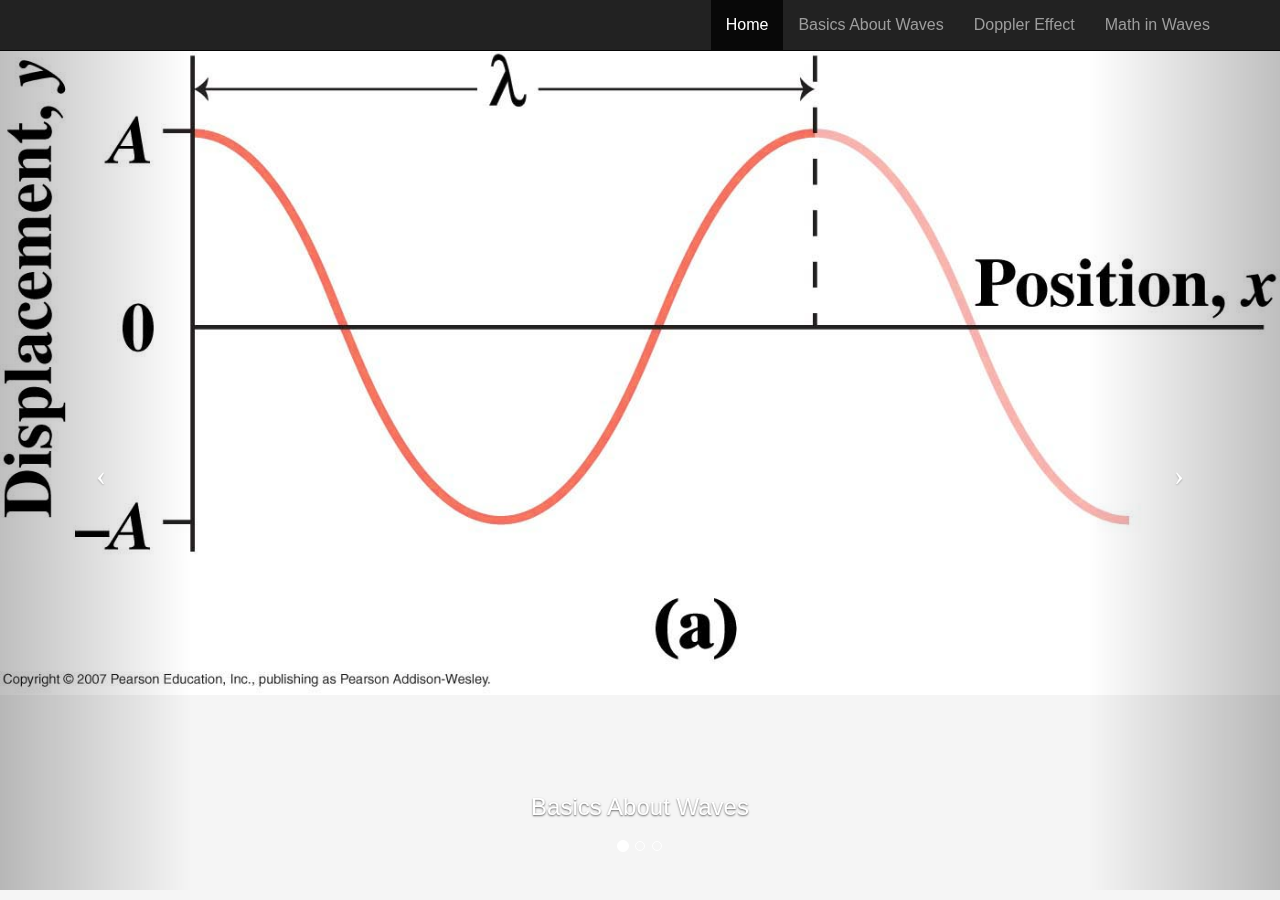
==== commit 6c9613ec: "n" ====
--- a/index.html
+++ b/index.html
@@ -50,14 +50,10 @@
         <div id="navb>ar" class="collapse navbar-collapse">
           <ul class="nav navbar-nav navbar-right">
             <li class="active"><a href="index.html">Home</a></li>
-            <li><a href="commercial.html">Commercial</a></li>
-            <li><a href="educational.html">Educational</a></li>
-            <li><a href="research.html">Research</a></li>
-            <li><a href = "courses.html">Courses</a>
-              <li><a href="controversy.html">Controversy</a></li>
-              <li><a href = "desginBreif.html">Design Brief</a></li>
-              <li><a href="about.html">About</a></li>
-            <li><a href = "TSAChapter.html">TSA Chapter</a></li>
+            <li><a href="commercial.html">Basics About Waves</a></li>
+            <li><a href="educational.html">Doppler Effect</a></li>
+            <li><a href="research.html">Math in Waves</a></li>
+
           </ul>
 </font>
         </div>
@@ -110,7 +106,7 @@
     <!-- End of Carousel -->
 
 
-    
+
 
       <!--  columns of text below the carousel -->
 
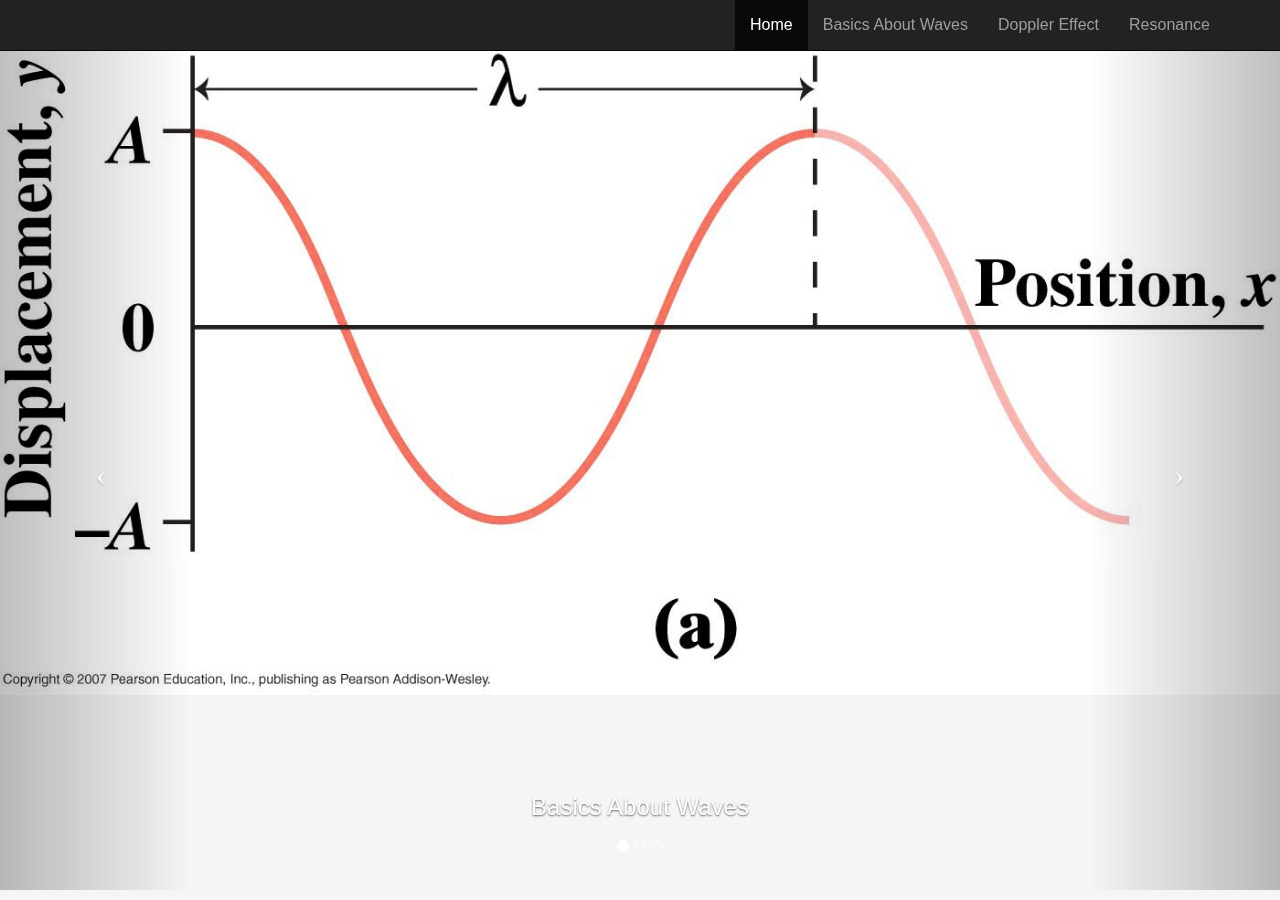
==== commit 8adbc4f5: "k" ====
--- a/index.html
+++ b/index.html
@@ -52,7 +52,7 @@
             <li class="active"><a href="index.html">Home</a></li>
             <li><a href="commercial.html">Basics About Waves</a></li>
             <li><a href="educational.html">Doppler Effect</a></li>
-            <li><a href="research.html">Math in Waves</a></li>
+            <li><a href="research.html">Resonance</a></li>
 
           </ul>
 </font>
